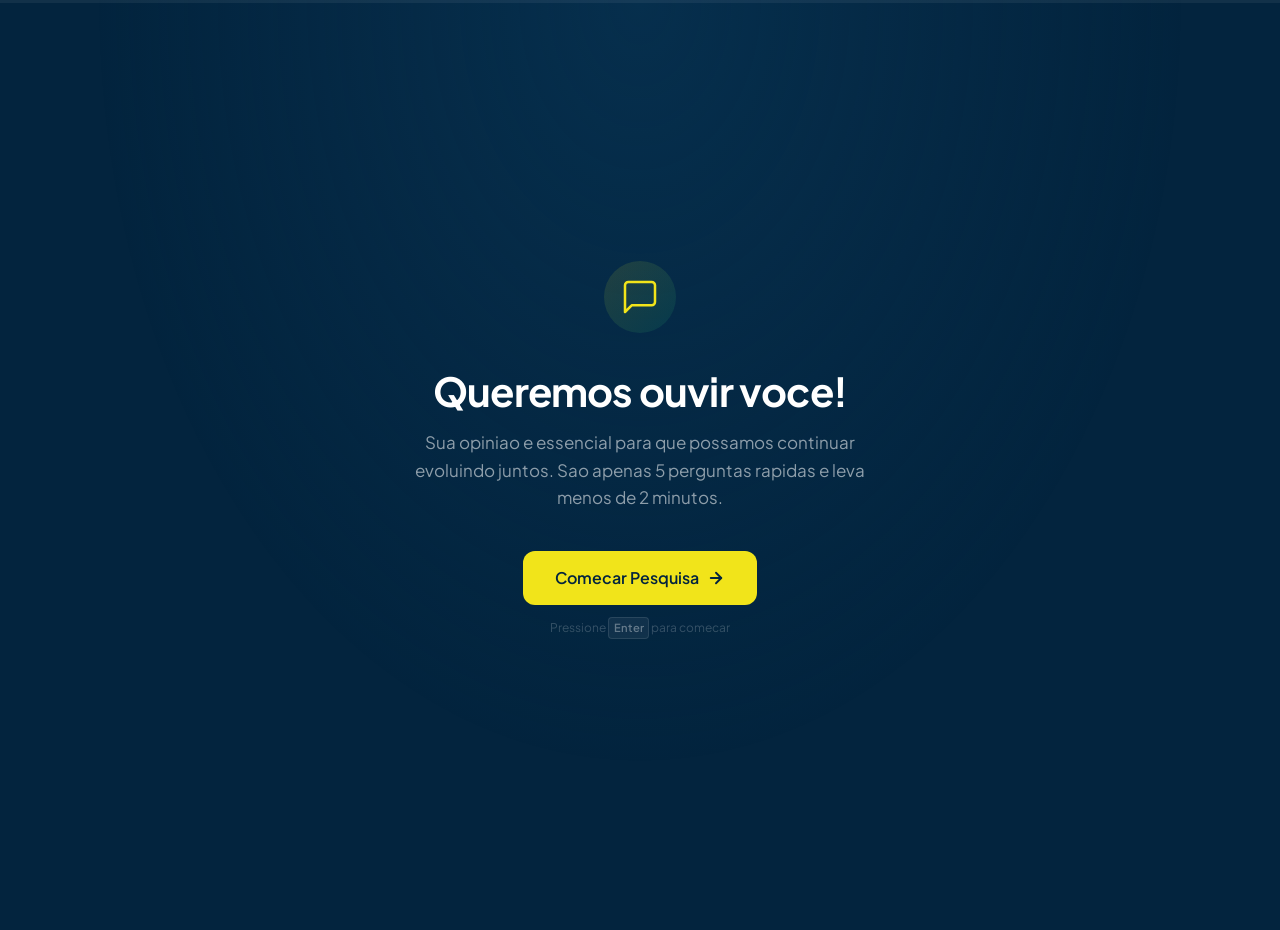
==== nps-traq/index.html @ 950d5d0e "Versão inicial" ====
<!DOCTYPE html>
<html lang="pt-BR">

<head>
  <meta charset="UTF-8">
  <meta name="viewport" content="width=device-width, initial-scale=1.0">

  <title>Pesquisa NPS - TraQ!</title>
  <meta name="description" content="Ajude-nos a melhorar! Responda nossa pesquisa de satisfacao em menos de 2 minutos.">
  <meta name="robots" content="noindex, nofollow">

  <link rel="icon" type="image/svg+xml" href="/favicon.svg">

  <link rel="preconnect" href="https://fonts.googleapis.com">
  <link rel="preconnect" href="https://fonts.gstatic.com" crossorigin>
  <link href="https://fonts.googleapis.com/css2?family=Plus+Jakarta+Sans:wght@400;500;600;700;800&display=swap"
    rel="stylesheet">

  <link rel="stylesheet" href="/nps-traq/style.css">
  <script src="/nps-traq/script.js" defer></script>
</head>

<body>

  <!-- Progress Bar -->
  <div class="progress-bar" aria-hidden="true">
    <div class="progress-fill" id="progress-fill"></div>
  </div>

  <!-- Subtle top glow -->
  <div class="bg-glow" aria-hidden="true"></div>

  <!-- Form -->
  <form name="nps-traq" method="POST" action="/nps-traq/obrigado.html" data-netlify="true" netlify-honeypot="bot-field"
    id="nps-form">
    <input type="hidden" name="form-name" value="nps-traq">
    <input type="hidden" name="cliente" id="cliente-hidden">
    <p hidden><label>Nao preencha: <input name="bot-field"></label></p>

    <!-- ===== STEP 0: Boas-vindas ===== -->
    <section class="step active" data-step="0" aria-label="Boas-vindas">
      <div class="step-inner step-inner--welcome">
        <div class="welcome-icon">
          <svg width="40" height="40" viewBox="0 0 24 24" fill="none" stroke="currentColor" stroke-width="1.5"
            stroke-linecap="round" stroke-linejoin="round">
            <path d="M21 15a2 2 0 0 1-2 2H7l-4 4V5a2 2 0 0 1 2-2h14a2 2 0 0 1 2 2z" />
          </svg>
        </div>
        <h1 class="step-title">Queremos ouvir voce!</h1>
        <p class="step-subtitle">Sua opiniao e essencial para que possamos continuar evoluindo juntos. Sao apenas 5
          perguntas rapidas e leva menos de 2 minutos.</p>
        <div class="step-actions step-actions--center">
          <button type="button" class="btn-next btn-start" data-next="1">
            Comecar Pesquisa
            <svg width="18" height="18" viewBox="0 0 24 24" fill="none" stroke="currentColor" stroke-width="2.5"
              stroke-linecap="round" stroke-linejoin="round">
              <path d="M5 12h14" />
              <path d="m12 5 7 7-7 7" />
            </svg>
          </button>
        </div>
        <p class="keyboard-hint">Pressione <kbd>Enter</kbd> para comecar</p>
      </div>
    </section>

    <!-- ===== STEP 1: NPS Score ===== -->
    <section class="step" data-step="1" aria-label="Pergunta 1 de 5">
      <div class="step-inner">
        <span class="step-counter">Pergunta 1 de 5</span>
        <h2 class="step-title">Em uma escala de 0 a 10, o quanto voce recomendaria nossa empresa a um amigo ou familiar?
        </h2>

        <div class="nps-scale" id="nps-scale" role="radiogroup" aria-label="Nota de 0 a 10">
          <button type="button" class="nps-btn" data-value="0" data-category="detractor" role="radio" aria-checked="false" aria-label="Nota 0">0</button>
          <button type="button" class="nps-btn" data-value="1" data-category="detractor" role="radio" aria-checked="false" aria-label="Nota 1">1</button>
          <button type="button" class="nps-btn" data-value="2" data-category="detractor" role="radio" aria-checked="false" aria-label="Nota 2">2</button>
          <button type="button" class="nps-btn" data-value="3" data-category="detractor" role="radio" aria-checked="false" aria-label="Nota 3">3</button>
          <button type="button" class="nps-btn" data-value="4" data-category="detractor" role="radio" aria-checked="false" aria-label="Nota 4">4</button>
          <button type="button" class="nps-btn" data-value="5" data-category="detractor" role="radio" aria-checked="false" aria-label="Nota 5">5</button>
          <button type="button" class="nps-btn" data-value="6" data-category="detractor" role="radio" aria-checked="false" aria-label="Nota 6">6</button>
          <button type="button" class="nps-btn" data-value="7" data-category="passive" role="radio" aria-checked="false" aria-label="Nota 7">7</button>
          <button type="button" class="nps-btn" data-value="8" data-category="passive" role="radio" aria-checked="false" aria-label="Nota 8">8</button>
          <button type="button" class="nps-btn" data-value="9" data-category="promoter" role="radio" aria-checked="false" aria-label="Nota 9">9</button>
          <button type="button" class="nps-btn" data-value="10" data-category="promoter" role="radio" aria-checked="false"
            aria-label="Nota 10">10</button>
        </div>
        <div class="nps-labels">
          <span>Nada provavel</span>
          <span>Muito provavel</span>
        </div>
        <input type="hidden" name="nota-nps" id="nota-nps">

        <div class="step-actions">
          <button type="button" class="btn-prev" data-prev="0">
            <svg width="18" height="18" viewBox="0 0 24 24" fill="none" stroke="currentColor" stroke-width="2.5"
              stroke-linecap="round" stroke-linejoin="round">
              <path d="M19 12H5" />
              <path d="m12 19-7-7 7-7" />
            </svg>
            Voltar
          </button>
          <button type="button" class="btn-next" data-next="2" disabled>
            Proximo
            <svg width="18" height="18" viewBox="0 0 24 24" fill="none" stroke="currentColor" stroke-width="2.5"
              stroke-linecap="round" stroke-linejoin="round">
              <path d="M5 12h14" />
              <path d="m12 5 7 7-7 7" />
            </svg>
          </button>
        </div>
        <p class="keyboard-hint">Pressione <kbd>0</kbd>-<kbd>9</kbd> ou <kbd>X</kbd> para 10, <kbd>Enter</kbd> para avancar</p>
      </div>
    </section>

    <!-- ===== STEP 2: Motivo da nota ===== -->
    <section class="step" data-step="2" aria-label="Pergunta 2 de 5">
      <div class="step-inner">
        <span class="step-counter">Pergunta 2 de 5</span>
        <h2 class="step-title has-subtitle">Qual e o principal motivo da nota que voce deu?</h2>
        <p class="step-subtitle">Este e um momento importante para feedbacks, sugestoes, elogios... Fique a vontade!</p>

        <textarea name="motivo-nota" id="motivo-nota" class="form-textarea" rows="5"
          placeholder="Conte-nos o que motivou sua nota... (minimo 10 caracteres)" required minlength="10"></textarea>

        <div class="step-actions">
          <button type="button" class="btn-prev" data-prev="1">
            <svg width="18" height="18" viewBox="0 0 24 24" fill="none" stroke="currentColor" stroke-width="2.5"
              stroke-linecap="round" stroke-linejoin="round">
              <path d="M19 12H5" />
              <path d="m12 19-7-7 7-7" />
            </svg>
            Voltar
          </button>
          <button type="button" class="btn-next" data-next="3" disabled>
            Proximo
            <svg width="18" height="18" viewBox="0 0 24 24" fill="none" stroke="currentColor" stroke-width="2.5"
              stroke-linecap="round" stroke-linejoin="round">
              <path d="M5 12h14" />
              <path d="m12 5 7 7-7 7" />
            </svg>
          </button>
        </div>
        <p class="keyboard-hint">Pressione <kbd>Shift</kbd>+<kbd>Enter</kbd> para avancar</p>
      </div>
    </section>

    <!-- ===== STEP 3: Experiencia Geral ===== -->
    <section class="step" data-step="3" aria-label="Pergunta 3 de 5">
      <div class="step-inner">
        <span class="step-counter">Pergunta 3 de 5</span>
        <h2 class="step-title">Como voce avalia sua experiencia geral com a gente?</h2>

        <div class="experience-scale" id="experience-scale" role="radiogroup" aria-label="Avaliacao de experiencia">
          <button type="button" class="exp-btn" data-value="Muito ruim" role="radio" aria-checked="false" aria-label="Muito ruim">
            <span class="exp-icon">&#128542;</span>
            <span class="exp-label">Muito ruim</span>
          </button>
          <button type="button" class="exp-btn" data-value="Ruim" role="radio" aria-checked="false" aria-label="Ruim">
            <span class="exp-icon">&#128577;</span>
            <span class="exp-label">Ruim</span>
          </button>
          <button type="button" class="exp-btn" data-value="Regular" role="radio" aria-checked="false" aria-label="Regular">
            <span class="exp-icon">&#128528;</span>
            <span class="exp-label">Regular</span>
          </button>
          <button type="button" class="exp-btn" data-value="Boa" role="radio" aria-checked="false" aria-label="Boa">
            <span class="exp-icon">&#128578;</span>
            <span class="exp-label">Boa</span>
          </button>
          <button type="button" class="exp-btn" data-value="Muito boa" role="radio" aria-checked="false" aria-label="Muito boa">
            <span class="exp-icon">&#128513;</span>
            <span class="exp-label">Muito boa</span>
          </button>
        </div>
        <input type="hidden" name="experiencia-geral" id="experiencia-geral">

        <div class="step-actions">
          <button type="button" class="btn-prev" data-prev="2">
            <svg width="18" height="18" viewBox="0 0 24 24" fill="none" stroke="currentColor" stroke-width="2.5"
              stroke-linecap="round" stroke-linejoin="round">
              <path d="M19 12H5" />
              <path d="m12 19-7-7 7-7" />
            </svg>
            Voltar
          </button>
          <button type="button" class="btn-next" data-next="4" disabled>
            Proximo
            <svg width="18" height="18" viewBox="0 0 24 24" fill="none" stroke="currentColor" stroke-width="2.5"
              stroke-linecap="round" stroke-linejoin="round">
              <path d="M5 12h14" />
              <path d="m12 5 7 7-7 7" />
            </svg>
          </button>
        </div>
        <p class="keyboard-hint">Pressione <kbd>Enter</kbd> para avancar</p>
      </div>
    </section>

    <!-- ===== STEP 4: Ponto de Melhoria ===== -->
    <section class="step" data-step="4" aria-label="Pergunta 4 de 5">
      <div class="step-inner">
        <span class="step-counter">Pergunta 4 de 5</span>
        <h2 class="step-title has-subtitle">O que poderiamos fazer para melhorar sua experiencia conosco?</h2>
        <p class="step-subtitle">Sua opiniao nos ajuda a evoluir constantemente.</p>

        <textarea name="ponto-melhoria" id="ponto-melhoria" class="form-textarea" rows="5"
          placeholder="Compartilhe suas sugestoes de melhoria... (minimo 10 caracteres)" required minlength="10"></textarea>

        <div class="step-actions">
          <button type="button" class="btn-prev" data-prev="3">
            <svg width="18" height="18" viewBox="0 0 24 24" fill="none" stroke="currentColor" stroke-width="2.5"
              stroke-linecap="round" stroke-linejoin="round">
              <path d="M19 12H5" />
              <path d="m12 19-7-7 7-7" />
            </svg>
            Voltar
          </button>
          <button type="button" class="btn-next" data-next="5" disabled>
            Proximo
            <svg width="18" height="18" viewBox="0 0 24 24" fill="none" stroke="currentColor" stroke-width="2.5"
              stroke-linecap="round" stroke-linejoin="round">
              <path d="M5 12h14" />
              <path d="m12 5 7 7-7 7" />
            </svg>
          </button>
        </div>
        <p class="keyboard-hint">Pressione <kbd>Shift</kbd>+<kbd>Enter</kbd> para avancar</p>
      </div>
    </section>

    <!-- ===== STEP 5: Fidelidade ===== -->
    <section class="step" data-step="5" aria-label="Pergunta 5 de 5">
      <div class="step-inner">
        <span class="step-counter">Pergunta 5 de 5</span>
        <h2 class="step-title">Voce pretende continuar utilizando nossos servicos nos proximos meses?</h2>

        <div class="loyalty-options" id="loyalty-options" role="radiogroup" aria-label="Intencao de continuidade">
          <button type="button" class="loyalty-btn" data-value="Sim" role="radio" aria-checked="false" aria-label="Sim">
            <svg width="28" height="28" viewBox="0 0 24 24" fill="none" stroke="currentColor" stroke-width="2"
              stroke-linecap="round" stroke-linejoin="round">
              <path d="M20 6 9 17l-5-5" />
            </svg>
            <span>Sim</span>
          </button>
          <button type="button" class="loyalty-btn" data-value="Talvez" role="radio" aria-checked="false" aria-label="Talvez">
            <svg width="28" height="28" viewBox="0 0 24 24" fill="none" stroke="currentColor" stroke-width="2"
              stroke-linecap="round" stroke-linejoin="round">
              <circle cx="12" cy="12" r="10" />
              <path d="M9.09 9a3 3 0 0 1 5.83 1c0 2-3 3-3 3" />
              <path d="M12 17h.01" />
            </svg>
            <span>Talvez</span>
          </button>
          <button type="button" class="loyalty-btn" data-value="Nao" role="radio" aria-checked="false" aria-label="Nao">
            <svg width="28" height="28" viewBox="0 0 24 24" fill="none" stroke="currentColor" stroke-width="2"
              stroke-linecap="round" stroke-linejoin="round">
              <path d="M18 6 6 18" />
              <path d="m6 6 12 12" />
            </svg>
            <span>Nao</span>
          </button>
        </div>
        <input type="hidden" name="fidelidade" id="fidelidade">

        <div class="step-actions">
          <button type="button" class="btn-prev" data-prev="4">
            <svg width="18" height="18" viewBox="0 0 24 24" fill="none" stroke="currentColor" stroke-width="2.5"
              stroke-linecap="round" stroke-linejoin="round">
              <path d="M19 12H5" />
              <path d="m12 19-7-7 7-7" />
            </svg>
            Voltar
          </button>
          <button type="submit" class="btn-submit" id="btn-submit" disabled>
            Enviar Pesquisa
            <svg width="18" height="18" viewBox="0 0 24 24" fill="none" stroke="currentColor" stroke-width="2.5"
              stroke-linecap="round" stroke-linejoin="round">
              <path d="M22 2 11 13" />
              <path d="m22 2-7 20-4-9-9-4z" />
            </svg>
          </button>
        </div>
        <p class="keyboard-hint">Pressione <kbd>Enter</kbd> para enviar</p>
      </div>
    </section>

  </form>

  <!-- Error feedback (floating) -->
  <div class="form-feedback" id="form-feedback" role="alert"></div>

</body>

</html>
---- nps-traq/style.css ----
/* ==========================================
   CUSTOM PROPERTIES — TraQ! NPS
   Cores, tipografia e texturas do layout.md
   ========================================== */

:root {
  --font: 'Plus Jakarta Sans', sans-serif;

  /* Palette */
  --bg: #03243E;
  --surface: #0A3A5C;
  --surface-hover: #0D4A72;
  --accent: #F1E41A;
  --text: #FFFFFF;
  --text-muted: rgba(255, 255, 255, 0.55);
  --text-subtle: rgba(255, 255, 255, 0.3);
  --border: rgba(255, 255, 255, 0.08);
  --border-hover: rgba(255, 255, 255, 0.15);

  /* NPS */
  --nps-detractor: #EF4444;
  --nps-passive: #F1E41A;
  --nps-promoter: #10B981;

  /* Semantic */
  --error: #EF4444;
  --success: #10B981;
}

/* ==========================================
   RESET
   ========================================== */

*,
*::before,
*::after {
  box-sizing: border-box;
  margin: 0;
  padding: 0;
}

html {
  -webkit-text-size-adjust: 100%;
}

body {
  min-height: 100vh;
  min-height: 100dvh;
  font-family: var(--font);
  line-height: 1.6;
  color: var(--text);
  background: var(--bg);
  -webkit-font-smoothing: antialiased;
  -moz-osx-font-smoothing: grayscale;
  overflow: hidden;
}

h1,
h2,
h3 {
  font-family: var(--font);
  line-height: 1.3;
  letter-spacing: -0.02em;
}

button {
  cursor: pointer;
  border: none;
  background: none;
  font: inherit;
  color: inherit;
}

input,
textarea {
  font: inherit;
  color: inherit;
}

/* ==========================================
   BACKGROUND GLOW
   ========================================== */

.bg-glow {
  position: fixed;
  inset: 0;
  background: radial-gradient(ellipse at 50% 0%, rgba(10, 58, 92, 0.5) 0%, transparent 60%);
  pointer-events: none;
  z-index: 0;
}

/* ==========================================
   PROGRESS BAR — "The Pulse Line"
   ========================================== */

.progress-bar {
  position: fixed;
  top: 0;
  left: 0;
  width: 100%;
  height: 3px;
  background: rgba(255, 255, 255, 0.06);
  z-index: 100;
}

.progress-fill {
  height: 100%;
  width: 0%;
  background: linear-gradient(90deg, #F1E41A, #10B981);
  border-radius: 0 999px 999px 0;
  transition: width 0.6s cubic-bezier(0.4, 0, 0.2, 1);
}

/* ==========================================
   WELCOME STEP
   ========================================== */

.step-inner--welcome {
  text-align: center;
}

.step-inner--welcome .step-title {
  margin-bottom: 0.75rem;
}

.step-inner--welcome .step-subtitle {
  max-width: 480px;
  margin-left: auto;
  margin-right: auto;
  font-size: 1.0625rem;
}

.welcome-icon {
  width: 72px;
  height: 72px;
  margin: 0 auto 2rem;
  background: linear-gradient(135deg, rgba(241, 228, 26, 0.12), rgba(16, 185, 129, 0.12));
  border-radius: 50%;
  display: flex;
  align-items: center;
  justify-content: center;
  color: var(--accent);
}

.step-actions--center {
  justify-content: center;
}

.step-actions--center .btn-next {
  margin-left: auto !important;
  margin-right: auto !important;
}

.btn-start {
  padding: 1rem 2.5rem;
  font-size: 1.0625rem;
}

/* ==========================================
   STEPS — "The Conversation Frame"
   ========================================== */

#nps-form {
  position: relative;
  width: 100%;
  height: 100vh;
  height: 100dvh;
}

.step {
  position: absolute;
  inset: 0;
  display: flex;
  align-items: center;
  justify-content: center;
  padding: clamp(1.5rem, 5vw, 3rem);
  opacity: 0;
  visibility: hidden;
  transform: translateY(30px);
  transition: opacity 0.5s cubic-bezier(0.4, 0, 0.2, 1),
    transform 0.5s cubic-bezier(0.4, 0, 0.2, 1),
    visibility 0s 0.5s;
  z-index: 1;
}

.step.active {
  opacity: 1;
  visibility: visible;
  transform: translateY(0);
  transition: opacity 0.5s cubic-bezier(0.16, 1, 0.3, 1),
    transform 0.5s cubic-bezier(0.16, 1, 0.3, 1),
    visibility 0s 0s;
  z-index: 2;
}

.step.exiting {
  opacity: 0;
  transform: translateY(-30px);
  transition: opacity 0.3s cubic-bezier(0.4, 0, 1, 1),
    transform 0.3s cubic-bezier(0.4, 0, 1, 1);
  z-index: 1;
}

.step-inner {
  width: 100%;
  max-width: 640px;
}

/* ==========================================
   STEP COUNTER — "The Whisper"
   ========================================== */

.step-counter {
  display: block;
  font-size: 0.8125rem;
  font-weight: 500;
  color: rgba(255, 255, 255, 0.4);
  text-transform: uppercase;
  letter-spacing: 0.1em;
  margin-bottom: 1rem;
}

/* ==========================================
   STEP TITLE — "The Voice"
   ========================================== */

.step-title {
  font-size: clamp(1.75rem, 5vw, 2.5rem);
  font-weight: 700;
  color: var(--text);
  margin-bottom: 2rem;
}

.step-title.has-subtitle {
  margin-bottom: 0.75rem;
}

/* ==========================================
   STEP SUBTITLE — "The Context"
   ========================================== */

.step-subtitle {
  font-size: 1rem;
  font-weight: 400;
  color: var(--text-muted);
  line-height: 1.6;
  margin-bottom: 2rem;
}

/* ==========================================
   NPS SCALE — "The Spectrum"
   ========================================== */

.nps-scale {
  display: grid;
  grid-template-columns: repeat(11, 1fr);
  gap: 0.5rem;
  margin-bottom: 0.75rem;
}

.nps-btn {
  aspect-ratio: 1;
  display: flex;
  align-items: center;
  justify-content: center;
  border-radius: 12px;
  font-size: 1.125rem;
  font-weight: 700;
  color: rgba(255, 255, 255, 0.7);
  background: var(--surface);
  border: 1px solid var(--border);
  transition: all 0.25s cubic-bezier(0.4, 0, 0.2, 1);
}

.nps-btn:hover {
  background: var(--surface-hover);
  border-color: var(--border-hover);
  transform: translateY(-3px);
}

.nps-btn:active {
  transform: scale(0.97);
}

/* NPS selected: diminish siblings */
.nps-scale.has-selection .nps-btn:not(.selected) {
  opacity: 0.4;
}

/* Detractor selected */
.nps-btn.selected[data-category="detractor"] {
  background: var(--nps-detractor);
  border-color: var(--nps-detractor);
  color: #fff;
  box-shadow: 0 0 30px rgba(239, 68, 68, 0.3);
  opacity: 1;
}

/* Passive selected */
.nps-btn.selected[data-category="passive"] {
  background: var(--nps-passive);
  border-color: var(--nps-passive);
  color: #03243E;
  box-shadow: 0 0 30px rgba(241, 228, 26, 0.3);
  opacity: 1;
}

/* Promoter selected */
.nps-btn.selected[data-category="promoter"] {
  background: var(--nps-promoter);
  border-color: var(--nps-promoter);
  color: #fff;
  box-shadow: 0 0 30px rgba(16, 185, 129, 0.3);
  opacity: 1;
}

/* Selection pulse animation */
@keyframes nps-pulse {
  0% {
    transform: scale(1);
  }

  50% {
    transform: scale(1.1);
  }

  100% {
    transform: scale(1);
  }
}

.nps-btn.selected {
  animation: nps-pulse 0.3s cubic-bezier(0.34, 1.56, 0.64, 1);
}

.nps-labels {
  display: flex;
  justify-content: space-between;
  font-size: 0.75rem;
  color: var(--text-subtle);
  margin-bottom: 0;
}

/* ==========================================
   EXPERIENCE SCALE — "The Mood Board"
   ========================================== */

.experience-scale {
  display: grid;
  grid-template-columns: repeat(5, 1fr);
  gap: 0.625rem;
  margin: 2rem 0 0;
}

.exp-btn {
  display: flex;
  flex-direction: column;
  align-items: center;
  gap: 0.5rem;
  padding: 1.5rem 0.5rem;
  border-radius: 16px;
  background: var(--surface);
  border: 1px solid var(--border);
  transition: all 0.25s cubic-bezier(0.4, 0, 0.2, 1);
}

.exp-btn:hover {
  background: var(--surface-hover);
  border-color: var(--border-hover);
  transform: translateY(-3px);
}

.exp-btn:active {
  transform: scale(0.97);
}

.exp-icon {
  font-size: 2rem;
  line-height: 1;
  transition: transform 0.3s cubic-bezier(0.34, 1.56, 0.64, 1);
}

.exp-label {
  font-size: 0.75rem;
  font-weight: 500;
  color: rgba(255, 255, 255, 0.5);
  text-align: center;
  line-height: 1.2;
  transition: color 0.25s ease;
}

/* Diminish siblings */
.experience-scale.has-selection .exp-btn:not(.selected) {
  opacity: 0.4;
}

.exp-btn.selected {
  background: rgba(241, 228, 26, 0.08);
  border: 2px solid var(--accent);
  box-shadow: 0 0 25px rgba(241, 228, 26, 0.12);
  opacity: 1;
}

.exp-btn.selected .exp-label {
  color: var(--accent);
}

.exp-btn.selected .exp-icon {
  transform: scale(1.15);
}

/* Emoji bounce on selection */
@keyframes emoji-bounce {
  0% {
    transform: scale(1);
  }

  50% {
    transform: scale(1.3);
  }

  100% {
    transform: scale(1.15);
  }
}

.exp-btn.just-selected .exp-icon {
  animation: emoji-bounce 0.4s cubic-bezier(0.34, 1.56, 0.64, 1);
}

/* ==========================================
   LOYALTY OPTIONS — "The Verdict"
   ========================================== */

.loyalty-options {
  display: grid;
  grid-template-columns: repeat(3, 1fr);
  gap: 0.75rem;
  margin: 2rem 0 0;
}

.loyalty-btn {
  display: flex;
  flex-direction: column;
  align-items: center;
  gap: 0.75rem;
  padding: 2rem 1rem;
  border-radius: 16px;
  background: var(--surface);
  border: 1px solid var(--border);
  transition: all 0.25s cubic-bezier(0.4, 0, 0.2, 1);
}

.loyalty-btn:hover {
  background: var(--surface-hover);
  border-color: var(--border-hover);
  transform: translateY(-3px);
}

.loyalty-btn:active {
  transform: scale(0.97);
}

.loyalty-btn svg {
  opacity: 0.4;
  transition: all 0.25s ease;
}

.loyalty-btn span {
  font-size: 0.9375rem;
  font-weight: 600;
}

/* Diminish siblings */
.loyalty-options.has-selection .loyalty-btn:not(.selected) {
  opacity: 0.4;
}

/* Sim */
.loyalty-btn.selected[data-value="Sim"] {
  background: rgba(16, 185, 129, 0.08);
  border: 2px solid var(--nps-promoter);
  box-shadow: 0 0 25px rgba(16, 185, 129, 0.15);
  opacity: 1;
}

.loyalty-btn.selected[data-value="Sim"] svg {
  color: var(--nps-promoter);
  opacity: 1;
}

/* Talvez */
.loyalty-btn.selected[data-value="Talvez"] {
  background: rgba(241, 228, 26, 0.08);
  border: 2px solid var(--accent);
  box-shadow: 0 0 25px rgba(241, 228, 26, 0.15);
  opacity: 1;
}

.loyalty-btn.selected[data-value="Talvez"] svg {
  color: var(--accent);
  opacity: 1;
}

/* Nao */
.loyalty-btn.selected[data-value="Nao"] {
  background: rgba(239, 68, 68, 0.08);
  border: 2px solid var(--nps-detractor);
  box-shadow: 0 0 25px rgba(239, 68, 68, 0.15);
  opacity: 1;
}

.loyalty-btn.selected[data-value="Nao"] svg {
  color: var(--nps-detractor);
  opacity: 1;
}

/* ==========================================
   TEXTAREA — "The Open Canvas"
   ========================================== */

.form-textarea {
  width: 100%;
  padding: 1.25rem;
  background: rgba(255, 255, 255, 0.04);
  border: 1px solid rgba(255, 255, 255, 0.1);
  border-radius: 16px;
  font-size: 1rem;
  color: var(--text);
  resize: vertical;
  min-height: 140px;
  transition: border-color 0.2s ease, box-shadow 0.2s ease;
}

.form-textarea::placeholder {
  color: rgba(255, 255, 255, 0.25);
}

.form-textarea:hover:not(:focus) {
  border-color: rgba(255, 255, 255, 0.18);
}

.form-textarea:focus {
  outline: none;
  border-color: var(--accent);
  box-shadow: 0 0 0 3px rgba(241, 228, 26, 0.15);
}

.form-textarea.error {
  border-color: var(--error);
}

/* ==========================================
   STEP ACTIONS — "The Flow Controls"
   ========================================== */

.step-actions {
  display: flex;
  justify-content: space-between;
  align-items: center;
  margin-top: 2.5rem;
  width: 100%;
  gap: 1rem;
}

.btn-prev {
  display: flex;
  align-items: center;
  gap: 0.5rem;
  padding: 0.875rem 1.25rem;
  font-size: 0.9375rem;
  font-weight: 500;
  color: rgba(255, 255, 255, 0.4);
  border-radius: 12px;
  transition: all 0.25s cubic-bezier(0.4, 0, 0.2, 1);
}

.btn-prev:hover {
  color: rgba(255, 255, 255, 0.7);
  background: rgba(255, 255, 255, 0.05);
}

.btn-prev:active {
  transform: scale(0.97);
}

.btn-next,
.btn-submit {
  display: flex;
  align-items: center;
  gap: 0.5rem;
  padding: 0.875rem 2rem;
  font-size: 1rem;
  font-weight: 600;
  color: #03243E;
  background: var(--accent);
  border-radius: 12px;
  transition: all 0.25s cubic-bezier(0.4, 0, 0.2, 1);
  margin-left: auto;
}

/* Override margin for centered buttons */
.step-actions--center .btn-next,
.step-actions--center .btn-submit,
.step-actions--center .btn-start {
  margin-left: auto !important;
  margin-right: auto !important;
}

.btn-next:hover:not(:disabled),
.btn-submit:hover:not(:disabled) {
  background: #fff;
  box-shadow: 0 0 30px rgba(241, 228, 26, 0.25);
  transform: translateY(-2px);
}

.btn-next:active:not(:disabled),
.btn-submit:active:not(:disabled) {
  transform: scale(0.97);
}

.btn-next:disabled,
.btn-submit:disabled {
  opacity: 0.3;
  cursor: not-allowed;
}

/* ==========================================
   KEYBOARD HINT
   ========================================== */

.keyboard-hint {
  text-align: center;
  font-size: 0.75rem;
  color: rgba(255, 255, 255, 0.2);
  margin-top: 0.75rem;
}

.keyboard-hint kbd {
  display: inline-block;
  padding: 0.1em 0.4em;
  font-family: inherit;
  font-size: 0.7rem;
  font-weight: 600;
  color: rgba(255, 255, 255, 0.35);
  background: rgba(255, 255, 255, 0.06);
  border: 1px solid rgba(255, 255, 255, 0.1);
  border-radius: 4px;
}

/* Hide on touch devices */
@media (hover: none) {
  .keyboard-hint {
    display: none;
  }
}

/* ==========================================
   FORM FEEDBACK — Floating
   ========================================== */

.form-feedback {
  position: fixed;
  bottom: 2rem;
  left: 50%;
  transform: translateX(-50%);
  padding: 0.875rem 1.5rem;
  border-radius: 12px;
  font-size: 0.875rem;
  font-weight: 500;
  z-index: 200;
  display: none;
  max-width: 90%;
  text-align: center;
}

.form-feedback.success {
  display: block;
  background: rgba(16, 185, 129, 0.15);
  color: var(--success);
  border: 1px solid rgba(16, 185, 129, 0.25);
}

.form-feedback.error {
  display: block;
  background: rgba(239, 68, 68, 0.15);
  color: var(--error);
  border: 1px solid rgba(239, 68, 68, 0.25);
}

/* ==========================================
   ACCESSIBILITY
   ========================================== */

:focus-visible {
  outline: 2px solid var(--accent);
  outline-offset: 3px;
}

@media (prefers-reduced-motion: reduce) {

  *,
  *::before,
  *::after {
    animation-duration: 0.01ms !important;
    animation-iteration-count: 1 !important;
    transition-duration: 0.01ms !important;
  }
}

/* ==========================================
   RESPONSIVE — Mobile < 480px
   ========================================== */

@media (max-width: 480px) {
  .step {
    align-items: flex-start;
    padding-top: 15vh;
  }

  /* NPS scale: 2 rows */
  .nps-scale {
    grid-template-columns: repeat(6, 1fr);
  }

  .nps-btn {
    font-size: 0.9375rem;
  }

  /* Experience */
  .experience-scale {
    gap: 0.375rem;
  }

  .exp-btn {
    padding: 1rem 0.25rem;
  }

  .exp-icon {
    font-size: 1.5rem;
  }

  .exp-label {
    font-size: 0.625rem;
  }

  /* Loyalty */
  .loyalty-options {
    gap: 0.5rem;
  }

  .loyalty-btn {
    padding: 1.5rem 0.5rem;
  }

  .loyalty-btn svg {
    width: 24px;
    height: 24px;
  }

  /* Navigation: stack vertical */
  .step-actions {
    flex-direction: column-reverse;
    gap: 0.75rem;
  }

  .btn-next,
  .btn-submit {
    width: 100%;
    justify-content: center;
    margin-left: 0;
  }

  .btn-prev {
    width: 100%;
    justify-content: center;
  }

  /* Textarea */
  .form-textarea {
    min-height: 120px;
  }
}
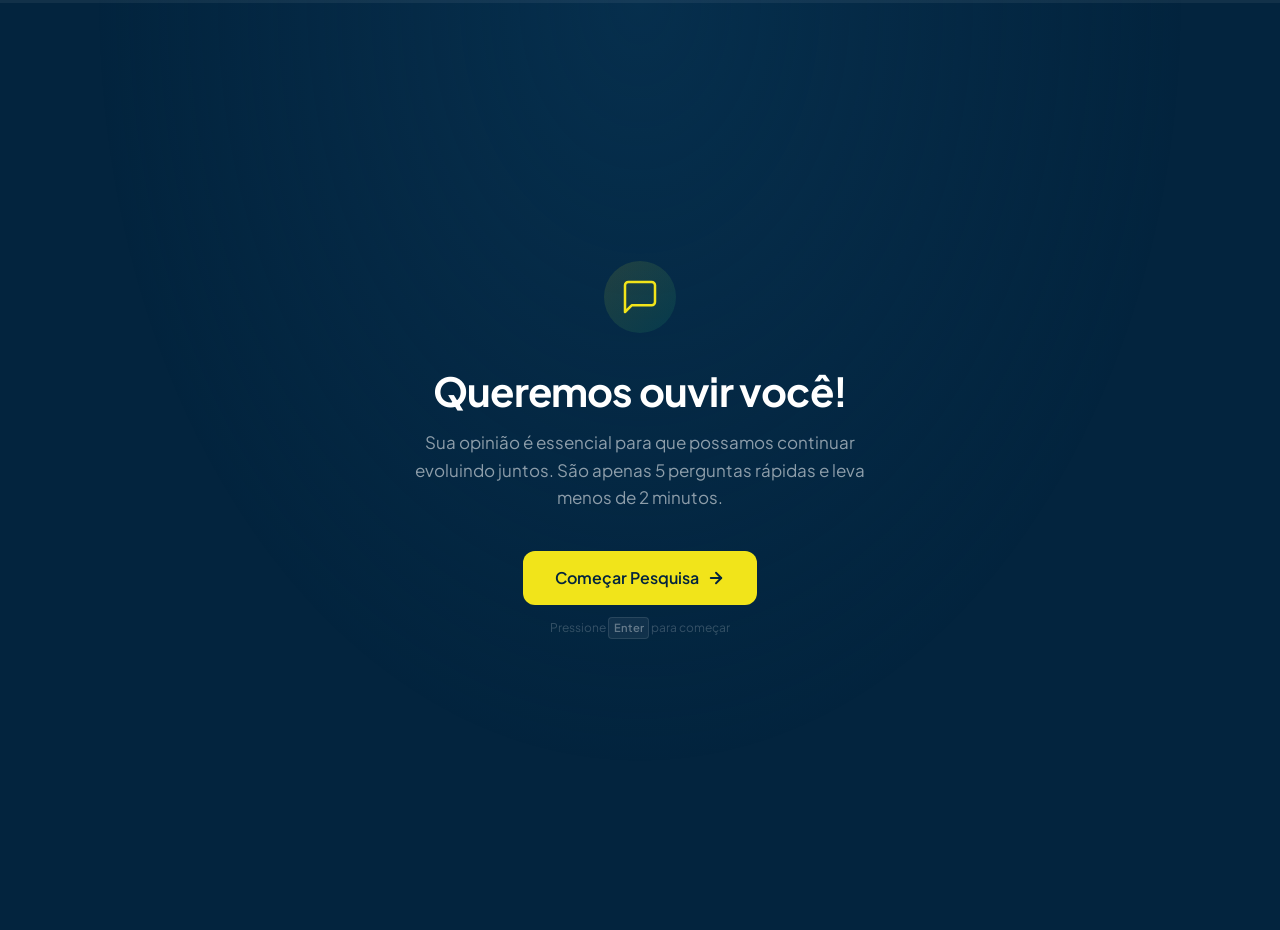
==== commit c4065665: "fix: corrige acentuação em Português nas páginas" ====
--- a/nps-traq/index.html
+++ b/nps-traq/index.html
@@ -6,7 +6,7 @@
   <meta name="viewport" content="width=device-width, initial-scale=1.0">
 
   <title>Pesquisa NPS - TraQ!</title>
-  <meta name="description" content="Ajude-nos a melhorar! Responda nossa pesquisa de satisfacao em menos de 2 minutos.">
+  <meta name="description" content="Ajude-nos a melhorar! Responda nossa pesquisa de satisfação em menos de 2 minutos.">
   <meta name="robots" content="noindex, nofollow">
 
   <link rel="icon" type="image/svg+xml" href="/favicon.svg">
@@ -46,20 +46,20 @@
             <path d="M21 15a2 2 0 0 1-2 2H7l-4 4V5a2 2 0 0 1 2-2h14a2 2 0 0 1 2 2z" />
           </svg>
         </div>
-        <h1 class="step-title">Queremos ouvir voce!</h1>
-        <p class="step-subtitle">Sua opiniao e essencial para que possamos continuar evoluindo juntos. Sao apenas 5
-          perguntas rapidas e leva menos de 2 minutos.</p>
+        <h1 class="step-title">Queremos ouvir você!</h1>
+        <p class="step-subtitle">Sua opinião é essencial para que possamos continuar evoluindo juntos. São apenas 5
+          perguntas rápidas e leva menos de 2 minutos.</p>
         <div class="step-actions step-actions--center">
           <button type="button" class="btn-next btn-start" data-next="1">
-            Comecar Pesquisa
-            <svg width="18" height="18" viewBox="0 0 24 24" fill="none" stroke="currentColor" stroke-width="2.5"
-              stroke-linecap="round" stroke-linejoin="round">
-              <path d="M5 12h14" />
-              <path d="m12 5 7 7-7 7" />
-            </svg>
-          </button>
-        </div>
-        <p class="keyboard-hint">Pressione <kbd>Enter</kbd> para comecar</p>
+            Começar Pesquisa
+            <svg width="18" height="18" viewBox="0 0 24 24" fill="none" stroke="currentColor" stroke-width="2.5"
+              stroke-linecap="round" stroke-linejoin="round">
+              <path d="M5 12h14" />
+              <path d="m12 5 7 7-7 7" />
+            </svg>
+          </button>
+        </div>
+        <p class="keyboard-hint">Pressione <kbd>Enter</kbd> para começar</p>
       </div>
     </section>
 
@@ -67,26 +67,36 @@
     <section class="step" data-step="1" aria-label="Pergunta 1 de 5">
       <div class="step-inner">
         <span class="step-counter">Pergunta 1 de 5</span>
-        <h2 class="step-title">Em uma escala de 0 a 10, o quanto voce recomendaria nossa empresa a um amigo ou familiar?
+        <h2 class="step-title">Em uma escala de 0 a 10, o quanto você recomendaria nossa empresa a um amigo ou familiar?
         </h2>
 
         <div class="nps-scale" id="nps-scale" role="radiogroup" aria-label="Nota de 0 a 10">
-          <button type="button" class="nps-btn" data-value="0" data-category="detractor" role="radio" aria-checked="false" aria-label="Nota 0">0</button>
-          <button type="button" class="nps-btn" data-value="1" data-category="detractor" role="radio" aria-checked="false" aria-label="Nota 1">1</button>
-          <button type="button" class="nps-btn" data-value="2" data-category="detractor" role="radio" aria-checked="false" aria-label="Nota 2">2</button>
-          <button type="button" class="nps-btn" data-value="3" data-category="detractor" role="radio" aria-checked="false" aria-label="Nota 3">3</button>
-          <button type="button" class="nps-btn" data-value="4" data-category="detractor" role="radio" aria-checked="false" aria-label="Nota 4">4</button>
-          <button type="button" class="nps-btn" data-value="5" data-category="detractor" role="radio" aria-checked="false" aria-label="Nota 5">5</button>
-          <button type="button" class="nps-btn" data-value="6" data-category="detractor" role="radio" aria-checked="false" aria-label="Nota 6">6</button>
-          <button type="button" class="nps-btn" data-value="7" data-category="passive" role="radio" aria-checked="false" aria-label="Nota 7">7</button>
-          <button type="button" class="nps-btn" data-value="8" data-category="passive" role="radio" aria-checked="false" aria-label="Nota 8">8</button>
-          <button type="button" class="nps-btn" data-value="9" data-category="promoter" role="radio" aria-checked="false" aria-label="Nota 9">9</button>
-          <button type="button" class="nps-btn" data-value="10" data-category="promoter" role="radio" aria-checked="false"
-            aria-label="Nota 10">10</button>
+          <button type="button" class="nps-btn" data-value="0" data-category="detractor" role="radio"
+            aria-checked="false" aria-label="Nota 0">0</button>
+          <button type="button" class="nps-btn" data-value="1" data-category="detractor" role="radio"
+            aria-checked="false" aria-label="Nota 1">1</button>
+          <button type="button" class="nps-btn" data-value="2" data-category="detractor" role="radio"
+            aria-checked="false" aria-label="Nota 2">2</button>
+          <button type="button" class="nps-btn" data-value="3" data-category="detractor" role="radio"
+            aria-checked="false" aria-label="Nota 3">3</button>
+          <button type="button" class="nps-btn" data-value="4" data-category="detractor" role="radio"
+            aria-checked="false" aria-label="Nota 4">4</button>
+          <button type="button" class="nps-btn" data-value="5" data-category="detractor" role="radio"
+            aria-checked="false" aria-label="Nota 5">5</button>
+          <button type="button" class="nps-btn" data-value="6" data-category="detractor" role="radio"
+            aria-checked="false" aria-label="Nota 6">6</button>
+          <button type="button" class="nps-btn" data-value="7" data-category="passive" role="radio" aria-checked="false"
+            aria-label="Nota 7">7</button>
+          <button type="button" class="nps-btn" data-value="8" data-category="passive" role="radio" aria-checked="false"
+            aria-label="Nota 8">8</button>
+          <button type="button" class="nps-btn" data-value="9" data-category="promoter" role="radio"
+            aria-checked="false" aria-label="Nota 9">9</button>
+          <button type="button" class="nps-btn" data-value="10" data-category="promoter" role="radio"
+            aria-checked="false" aria-label="Nota 10">10</button>
         </div>
         <div class="nps-labels">
-          <span>Nada provavel</span>
-          <span>Muito provavel</span>
+          <span>Nada provável</span>
+          <span>Muito provável</span>
         </div>
         <input type="hidden" name="nota-nps" id="nota-nps">
 
@@ -100,15 +110,16 @@
             Voltar
           </button>
           <button type="button" class="btn-next" data-next="2" disabled>
-            Proximo
-            <svg width="18" height="18" viewBox="0 0 24 24" fill="none" stroke="currentColor" stroke-width="2.5"
-              stroke-linecap="round" stroke-linejoin="round">
-              <path d="M5 12h14" />
-              <path d="m12 5 7 7-7 7" />
-            </svg>
-          </button>
-        </div>
-        <p class="keyboard-hint">Pressione <kbd>0</kbd>-<kbd>9</kbd> ou <kbd>X</kbd> para 10, <kbd>Enter</kbd> para avancar</p>
+            Próximo
+            <svg width="18" height="18" viewBox="0 0 24 24" fill="none" stroke="currentColor" stroke-width="2.5"
+              stroke-linecap="round" stroke-linejoin="round">
+              <path d="M5 12h14" />
+              <path d="m12 5 7 7-7 7" />
+            </svg>
+          </button>
+        </div>
+        <p class="keyboard-hint">Pressione <kbd>0</kbd>-<kbd>9</kbd> ou <kbd>X</kbd> para 10, <kbd>Enter</kbd> para
+          avançar</p>
       </div>
     </section>
 
@@ -116,11 +127,11 @@
     <section class="step" data-step="2" aria-label="Pergunta 2 de 5">
       <div class="step-inner">
         <span class="step-counter">Pergunta 2 de 5</span>
-        <h2 class="step-title has-subtitle">Qual e o principal motivo da nota que voce deu?</h2>
-        <p class="step-subtitle">Este e um momento importante para feedbacks, sugestoes, elogios... Fique a vontade!</p>
+        <h2 class="step-title has-subtitle">Qual é o principal motivo da nota que você deu?</h2>
+        <p class="step-subtitle">Este é um momento importante para feedbacks, sugestões, elogios... Fique à vontade!</p>
 
         <textarea name="motivo-nota" id="motivo-nota" class="form-textarea" rows="5"
-          placeholder="Conte-nos o que motivou sua nota... (minimo 10 caracteres)" required minlength="10"></textarea>
+          placeholder="Conte-nos o que motivou sua nota... (mínimo 10 caracteres)" required minlength="10"></textarea>
 
         <div class="step-actions">
           <button type="button" class="btn-prev" data-prev="1">
@@ -132,15 +143,15 @@
             Voltar
           </button>
           <button type="button" class="btn-next" data-next="3" disabled>
-            Proximo
-            <svg width="18" height="18" viewBox="0 0 24 24" fill="none" stroke="currentColor" stroke-width="2.5"
-              stroke-linecap="round" stroke-linejoin="round">
-              <path d="M5 12h14" />
-              <path d="m12 5 7 7-7 7" />
-            </svg>
-          </button>
-        </div>
-        <p class="keyboard-hint">Pressione <kbd>Shift</kbd>+<kbd>Enter</kbd> para avancar</p>
+            Próximo
+            <svg width="18" height="18" viewBox="0 0 24 24" fill="none" stroke="currentColor" stroke-width="2.5"
+              stroke-linecap="round" stroke-linejoin="round">
+              <path d="M5 12h14" />
+              <path d="m12 5 7 7-7 7" />
+            </svg>
+          </button>
+        </div>
+        <p class="keyboard-hint">Pressione <kbd>Shift</kbd>+<kbd>Enter</kbd> para avançar</p>
       </div>
     </section>
 
@@ -148,10 +159,11 @@
     <section class="step" data-step="3" aria-label="Pergunta 3 de 5">
       <div class="step-inner">
         <span class="step-counter">Pergunta 3 de 5</span>
-        <h2 class="step-title">Como voce avalia sua experiencia geral com a gente?</h2>
-
-        <div class="experience-scale" id="experience-scale" role="radiogroup" aria-label="Avaliacao de experiencia">
-          <button type="button" class="exp-btn" data-value="Muito ruim" role="radio" aria-checked="false" aria-label="Muito ruim">
+        <h2 class="step-title">Como você avalia sua experiência geral com a gente?</h2>
+
+        <div class="experience-scale" id="experience-scale" role="radiogroup" aria-label="Avaliaçao de experiência">
+          <button type="button" class="exp-btn" data-value="Muito ruim" role="radio" aria-checked="false"
+            aria-label="Muito ruim">
             <span class="exp-icon">&#128542;</span>
             <span class="exp-label">Muito ruim</span>
           </button>
@@ -159,7 +171,8 @@
             <span class="exp-icon">&#128577;</span>
             <span class="exp-label">Ruim</span>
           </button>
-          <button type="button" class="exp-btn" data-value="Regular" role="radio" aria-checked="false" aria-label="Regular">
+          <button type="button" class="exp-btn" data-value="Regular" role="radio" aria-checked="false"
+            aria-label="Regular">
             <span class="exp-icon">&#128528;</span>
             <span class="exp-label">Regular</span>
           </button>
@@ -167,7 +180,8 @@
             <span class="exp-icon">&#128578;</span>
             <span class="exp-label">Boa</span>
           </button>
-          <button type="button" class="exp-btn" data-value="Muito boa" role="radio" aria-checked="false" aria-label="Muito boa">
+          <button type="button" class="exp-btn" data-value="Muito boa" role="radio" aria-checked="false"
+            aria-label="Muito boa">
             <span class="exp-icon">&#128513;</span>
             <span class="exp-label">Muito boa</span>
           </button>
@@ -184,15 +198,15 @@
             Voltar
           </button>
           <button type="button" class="btn-next" data-next="4" disabled>
-            Proximo
-            <svg width="18" height="18" viewBox="0 0 24 24" fill="none" stroke="currentColor" stroke-width="2.5"
-              stroke-linecap="round" stroke-linejoin="round">
-              <path d="M5 12h14" />
-              <path d="m12 5 7 7-7 7" />
-            </svg>
-          </button>
-        </div>
-        <p class="keyboard-hint">Pressione <kbd>Enter</kbd> para avancar</p>
+            Próximo
+            <svg width="18" height="18" viewBox="0 0 24 24" fill="none" stroke="currentColor" stroke-width="2.5"
+              stroke-linecap="round" stroke-linejoin="round">
+              <path d="M5 12h14" />
+              <path d="m12 5 7 7-7 7" />
+            </svg>
+          </button>
+        </div>
+        <p class="keyboard-hint">Pressione <kbd>Enter</kbd> para avançar</p>
       </div>
     </section>
 
@@ -200,11 +214,12 @@
     <section class="step" data-step="4" aria-label="Pergunta 4 de 5">
       <div class="step-inner">
         <span class="step-counter">Pergunta 4 de 5</span>
-        <h2 class="step-title has-subtitle">O que poderiamos fazer para melhorar sua experiencia conosco?</h2>
-        <p class="step-subtitle">Sua opiniao nos ajuda a evoluir constantemente.</p>
+        <h2 class="step-title has-subtitle">O que poderíamos fazer para melhorar sua experiência conosco?</h2>
+        <p class="step-subtitle">Sua opinião nos ajuda a evoluir constantemente.</p>
 
         <textarea name="ponto-melhoria" id="ponto-melhoria" class="form-textarea" rows="5"
-          placeholder="Compartilhe suas sugestoes de melhoria... (minimo 10 caracteres)" required minlength="10"></textarea>
+          placeholder="Compartilhe suas sugestões de melhoria... (mínimo 10 caracteres)" required
+          minlength="10"></textarea>
 
         <div class="step-actions">
           <button type="button" class="btn-prev" data-prev="3">
@@ -216,15 +231,15 @@
             Voltar
           </button>
           <button type="button" class="btn-next" data-next="5" disabled>
-            Proximo
-            <svg width="18" height="18" viewBox="0 0 24 24" fill="none" stroke="currentColor" stroke-width="2.5"
-              stroke-linecap="round" stroke-linejoin="round">
-              <path d="M5 12h14" />
-              <path d="m12 5 7 7-7 7" />
-            </svg>
-          </button>
-        </div>
-        <p class="keyboard-hint">Pressione <kbd>Shift</kbd>+<kbd>Enter</kbd> para avancar</p>
+            Próximo
+            <svg width="18" height="18" viewBox="0 0 24 24" fill="none" stroke="currentColor" stroke-width="2.5"
+              stroke-linecap="round" stroke-linejoin="round">
+              <path d="M5 12h14" />
+              <path d="m12 5 7 7-7 7" />
+            </svg>
+          </button>
+        </div>
+        <p class="keyboard-hint">Pressione <kbd>Shift</kbd>+<kbd>Enter</kbd> para avançar</p>
       </div>
     </section>
 
@@ -232,9 +247,9 @@
     <section class="step" data-step="5" aria-label="Pergunta 5 de 5">
       <div class="step-inner">
         <span class="step-counter">Pergunta 5 de 5</span>
-        <h2 class="step-title">Voce pretende continuar utilizando nossos servicos nos proximos meses?</h2>
-
-        <div class="loyalty-options" id="loyalty-options" role="radiogroup" aria-label="Intencao de continuidade">
+        <h2 class="step-title">Você pretende continuar utilizando nossos serviços nos próximos meses?</h2>
+
+        <div class="loyalty-options" id="loyalty-options" role="radiogroup" aria-label="Intenção de continuidade">
           <button type="button" class="loyalty-btn" data-value="Sim" role="radio" aria-checked="false" aria-label="Sim">
             <svg width="28" height="28" viewBox="0 0 24 24" fill="none" stroke="currentColor" stroke-width="2"
               stroke-linecap="round" stroke-linejoin="round">
@@ -242,7 +257,8 @@
             </svg>
             <span>Sim</span>
           </button>
-          <button type="button" class="loyalty-btn" data-value="Talvez" role="radio" aria-checked="false" aria-label="Talvez">
+          <button type="button" class="loyalty-btn" data-value="Talvez" role="radio" aria-checked="false"
+            aria-label="Talvez">
             <svg width="28" height="28" viewBox="0 0 24 24" fill="none" stroke="currentColor" stroke-width="2"
               stroke-linecap="round" stroke-linejoin="round">
               <circle cx="12" cy="12" r="10" />
@@ -251,13 +267,13 @@
             </svg>
             <span>Talvez</span>
           </button>
-          <button type="button" class="loyalty-btn" data-value="Nao" role="radio" aria-checked="false" aria-label="Nao">
+          <button type="button" class="loyalty-btn" data-value="Nao" role="radio" aria-checked="false" aria-label="Não">
             <svg width="28" height="28" viewBox="0 0 24 24" fill="none" stroke="currentColor" stroke-width="2"
               stroke-linecap="round" stroke-linejoin="round">
               <path d="M18 6 6 18" />
               <path d="m6 6 12 12" />
             </svg>
-            <span>Nao</span>
+            <span>Não</span>
           </button>
         </div>
         <input type="hidden" name="fidelidade" id="fidelidade">
